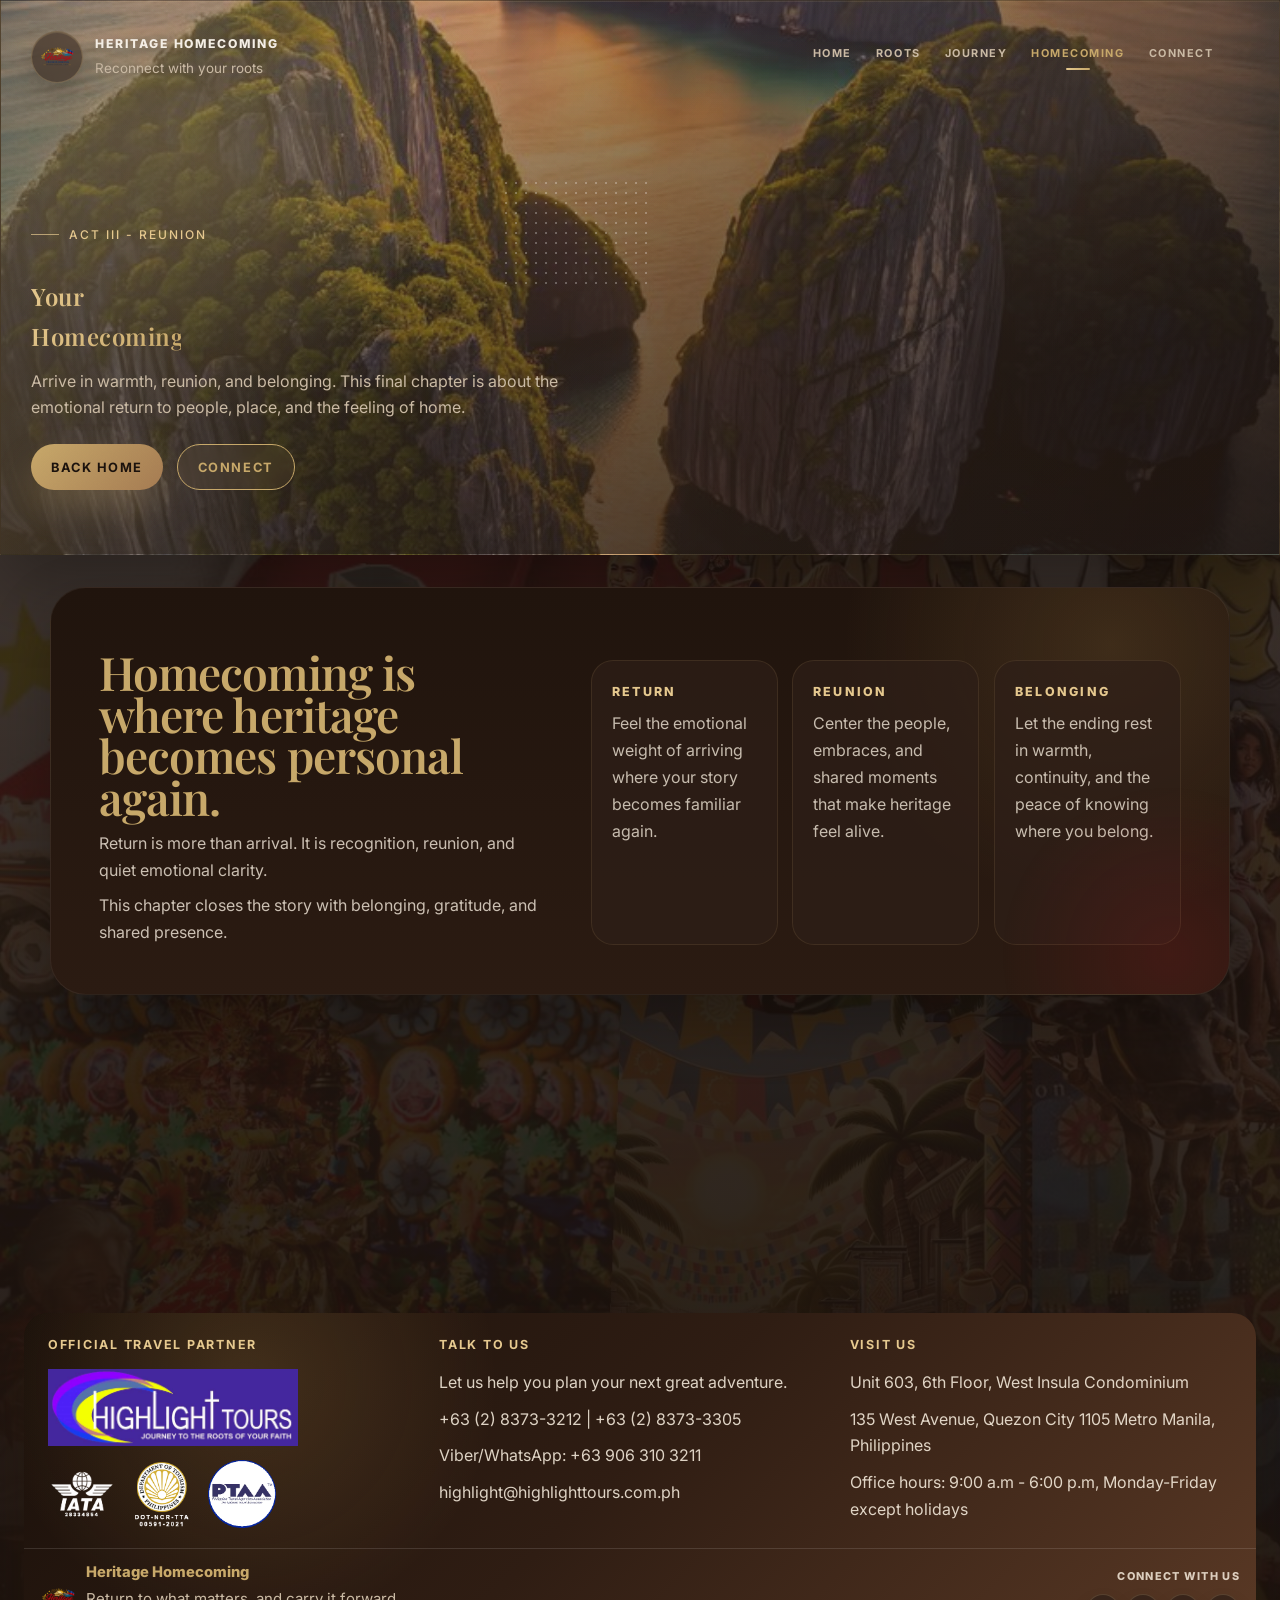
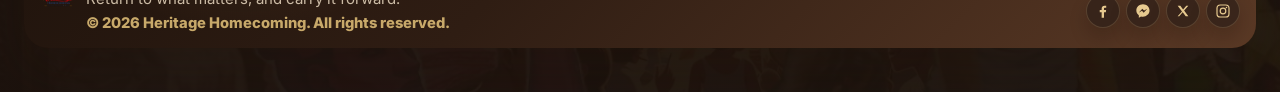
==== homecoming.html @ 8b1e64b1 "Add files via upload" ====
<!DOCTYPE html>
<html lang="en">
<head>
    <meta charset="UTF-8">
    <meta name="viewport" content="width=device-width, initial-scale=1.0">
    <meta name="description" content="Return to homecoming through reunion, belonging, and shared heritage.">
    <meta name="theme-color" content="#20140d">
    <meta property="og:title" content="Your Homecoming | Heritage Homecoming">
    <meta property="og:description" content="Return through reunion, belonging, and shared heritage in the homecoming chapter of Heritage Homecoming.">
    <meta property="og:image" content="./images/preview.jpg">
    <meta property="og:image:alt" content="Heritage Homecoming preview banner">
    <meta property="og:type" content="website">
    <meta property="og:site_name" content="Heritage Homecoming">
    <meta property="og:locale" content="en_PH">
    <meta name="twitter:card" content="summary_large_image">
    <meta name="twitter:title" content="Your Homecoming | Heritage Homecoming">
    <meta name="twitter:description" content="Return through reunion, belonging, and shared heritage in the homecoming chapter of Heritage Homecoming.">
    <meta name="twitter:image" content="./images/preview.jpg">
    <title>Your Homecoming | Heritage Homecoming</title>
    <link rel="icon" type="image/png" href="./images/favicon.png">
    <link rel="preconnect" href="https://fonts.googleapis.com">
    <link rel="preconnect" href="https://fonts.gstatic.com" crossorigin>
    <link href="https://fonts.googleapis.com/css2?family=Inter:wght@300;400;500;600;700&family=Playfair+Display:wght@500;600;700;800&display=swap" rel="stylesheet">
    <link rel="stylesheet" href="style.css">
    <script src="script.js" defer></script>
</head>
<body class="subpage">
    <div class="site-shell">
        <header class="hero" id="top">
            <div class="hero__frame hero__frame--page hero__frame--homecoming-page">
                <nav class="topbar" aria-label="Primary navigation">
                    <a class="brand" href="index.html#top" aria-label="Heritage Homecoming">
                        <span class="brand__mark">
                            <img src="./images/Heritage Logo PNG.png" alt="Heritage Homecoming logo">
                        </span>
                        <span class="brand__wordmark">
                            <span class="brand__name">Heritage Homecoming</span>
                            <span class="brand__tag">Reconnect with your roots</span>
                        </span>
                    </a>

                    <button
                        class="topbar__toggle"
                        type="button"
                        aria-expanded="false"
                        aria-controls="primary-nav"
                        aria-label="Toggle navigation"
                        data-nav-toggle
                    >
                        <span class="topbar__toggle-box" aria-hidden="true">
                            <span class="topbar__toggle-bar"></span>
                            <span class="topbar__toggle-bar"></span>
                            <span class="topbar__toggle-bar"></span>
                        </span>
                        <span class="sr-only">Toggle navigation</span>
                    </button>

                    <div class="topbar__nav">
                        <div class="topbar__links" id="primary-nav" data-nav-panel>
                            <a href="index.html#top">Home</a>
                            <a href="roots.html">Roots</a>
                            <a href="journey.html">Journey</a>
                            <a href="homecoming.html" aria-current="page">Homecoming</a>
                            <a href="#footer">Connect</a>
                        </div>
                    </div>
                </nav>

                <section class="subpage-hero" data-reveal>
                    <p class="eyebrow">Act III - Reunion</p>
                    <h1>Your Homecoming</h1>
                    <p class="subpage-hero__lede">
                        Arrive in warmth, reunion, and belonging.
                        This final chapter is about the emotional return to people, place, and the feeling of home.
                    </p>

                    <div class="hero__actions">
                        <a class="button button--primary" href="index.html#top">Back Home</a>
                        <a class="button button--secondary" href="#footer">Connect</a>
                    </div>
                </section>
            </div>
        </header>

        <main role="main">
            <section class="section section--craft">
                <div class="craft__intro" data-reveal>
                    <h2>Homecoming is where heritage becomes personal again.</h2>
                    <div class="section__beats section__beats--light">
                        <p>Return is more than arrival. It is recognition, reunion, and quiet emotional clarity.</p>
                        <p>This chapter closes the story with belonging, gratitude, and shared presence.</p>
                    </div>
                </div>

                <div class="subpage-grid subpage-grid--wide">
                    <article class="craft-item" data-reveal>
                        <span>Return</span>
                        <p>Feel the emotional weight of arriving where your story becomes familiar again.</p>
                    </article>

                    <article class="craft-item" data-reveal>
                        <span>Reunion</span>
                        <p>Center the people, embraces, and shared moments that make heritage feel alive.</p>
                    </article>

                    <article class="craft-item" data-reveal>
                        <span>Belonging</span>
                        <p>Let the ending rest in warmth, continuity, and the peace of knowing where you belong.</p>
                    </article>
                </div>
            </section>

            <section class="section section--conversion" data-reveal>
                <div class="conversion__copy">
                    <p class="eyebrow">Plan The Homecoming</p>
                    <h2>Return to what matters most.</h2>
                    <p>Contact us to shape a homecoming experience built around reunion, belonging, and the people who make it meaningful.</p>
                </div>

                <div class="conversion__actions">
                    <a class="button button--primary" href="#footer">Contact Us</a>
                    <a class="button button--secondary" href="index.html#top">Back Home</a>
                </div>
            </section>
        </main>

        <footer class="site-footer" id="footer">
            <div class="site-footer__card">
                <div class="site-footer__banner">
                    <div class="site-footer__feature site-footer__feature--logos">
                        <p class="site-footer__feature-title">Official Travel Partner</p>
                        <img
                            class="site-footer__highlight-logo"
                            src="./images/Logo Images/Highlighttours-Logo-WHITE-1024x318-with-BG.jpg"
                            loading="lazy"
                            decoding="async"
                            alt="Highlight Tours logo"
                        >

                        <div class="site-footer__accreditations" aria-label="Affiliations and accreditations">
                            <img
                                class="site-footer__accreditation site-footer__accreditation--aita"
                                src="./images/Logo Images/AITA-logo2025.png"
                                loading="lazy"
                                decoding="async"
                                alt="AITA logo"
                            >
                            <img
                                class="site-footer__accreditation site-footer__accreditation--dot"
                                src="./images/Logo Images/DOT-LOGO-1.png"
                                loading="lazy"
                                decoding="async"
                                alt="Department of Tourism Philippines logo"
                            >
                            <img
                                class="site-footer__accreditation site-footer__accreditation--ptaa"
                                src="./images/Logo Images/PTAA-3X3-1.gif"
                                loading="lazy"
                                decoding="async"
                                alt="PTAA logo"
                            >
                        </div>
                    </div>

                    <div class="site-footer__feature">
                        <p class="site-footer__feature-title">Talk To Us</p>
                        <div class="site-footer__feature-copy">
                            <p>Let us help you plan your next great adventure.</p>
                            <p>+63 (2) 8373-3212 | +63 (2) 8373-3305</p>
                            <p>Viber/WhatsApp: +63 906 310 3211</p>
                            <p>highlight@highlighttours.com.ph</p>
                        </div>
                    </div>

                    <div class="site-footer__feature">
                        <p class="site-footer__feature-title">Visit Us</p>
                        <div class="site-footer__feature-copy">
                            <p>Unit 603, 6th Floor, West Insula Condominium</p>
                            <p>135 West Avenue, Quezon City 1105 Metro Manila, Philippines</p>
                            <p>Office hours: 9:00 a.m - 6:00 p.m, Monday-Friday except holidays</p>
                        </div>
                    </div>

                </div>
                <div class="site-footer__bottom">
                    <div class="site-footer__brand">
                        <img src="./images/Heritage Logo PNG.png" loading="lazy" decoding="async" alt="Heritage Homecoming logo">
                        <div>
                            <p>Heritage Homecoming</p>
                            <span>Return to what matters, and carry it forward.</span>
                            <p class="site-footer__legal">&copy; 2026 Heritage Homecoming. All rights reserved.</p>
                        </div>
                    </div>

                    <div class="site-footer__social-block">
                        <span class="site-footer__label">Connect With Us</span>
                        <div class="site-footer__socials" aria-label="Social media links">
                            <a class="social-link" href="#" aria-label="Facebook">
                                <svg viewBox="0 0 24 24" aria-hidden="true">
                                    <path d="M13.5 22v-8.2h2.77l.41-3.2H13.5V8.56c0-.93.26-1.56 1.59-1.56H16.8V4.14c-.3-.04-1.35-.14-2.56-.14-2.53 0-4.26 1.54-4.26 4.38v2.22H7.12v3.2h2.86V22h3.52Z" fill="currentColor"/>
                                </svg>
                            </a>
                            <a class="social-link" href="#" aria-label="Facebook Messenger">
                                <svg viewBox="0 0 24 24" aria-hidden="true">
                                    <path d="M12 2C6.48 2 2 6.15 2 11.27c0 2.92 1.46 5.52 3.75 7.22V22l3.27-1.81c.87.24 1.8.37 2.78.37 5.52 0 10-4.15 10-9.27S17.52 2 12 2Zm1.03 12.46-2.54-2.71-4.95 2.71 5.45-5.78 2.6 2.71 4.88-2.71-5.44 5.78Z" fill="currentColor"/>
                                </svg>
                            </a>
                            <a class="social-link" href="#" aria-label="X">
                                <svg viewBox="0 0 24 24" aria-hidden="true">
                                    <path d="M4 4h3.94l4.22 5.7L16.93 4H20l-6.32 7.21L20 20h-3.94l-4.5-6.08L6.23 20H4l6.5-7.41L4 4Z" fill="currentColor"/>
                                </svg>
                            </a>
                            <a class="social-link" href="#" aria-label="Instagram">
                                <svg viewBox="0 0 24 24" aria-hidden="true">
                                    <rect x="3" y="3" width="18" height="18" rx="5" ry="5" fill="none" stroke="currentColor" stroke-width="1.8"/>
                                    <circle cx="12" cy="12" r="4.2" fill="none" stroke="currentColor" stroke-width="1.8"/>
                                    <circle cx="17.2" cy="6.8" r="1.2" fill="currentColor"/>
                                </svg>
                            </a>
                        </div>
                    </div>
                </div>
            </div>
        </footer>
    </div>
</body>
</html>
---- style.css ----
:root {
  --color-bg-main: #1b120d;
  --color-bg-soft: #241812;
  --color-surface: #2e1f18;
  --color-primary: #c8a96a;
  --color-accent: #a67c52;
  --color-highlight: #e6c98f;
  --color-text-main: #f5efe6;
  --color-text-muted: #cbbba5;
  --color-text-subtle: #9f8f7d;
  --page-cream: #f6f0e7;
  --page-warm: #eadfce;
  --surface: rgba(255, 250, 244, 0.88);
  --surface-strong: #fffaf4;
  --surface-muted: #f4ecdf;
  --frame: var(--color-bg-main);
  --frame-soft: var(--color-bg-soft);
  --text: var(--color-text-main);
  --text-muted: var(--color-text-muted);
  --text-soft: var(--color-text-muted);
  --gold: var(--color-primary);
  --gold-rich: var(--color-primary);
  --gold-soft: var(--color-highlight);
  --red: #a91c24;
  --navy: var(--color-accent);
  --line: rgba(200, 169, 106, 0.14);
  --line-light: rgba(245, 239, 230, 0.12);
  --shadow-soft: 0 26px 60px rgba(0, 0, 0, 0.28);
  --shadow-strong: 0 50px 120px rgba(0, 0, 0, 0.42);
  --radius-xl: 36px;
  --radius-lg: 28px;
  --radius-md: 22px;
  --radius-sm: 16px;
  --content-width: min(1240px, calc(100% - clamp(20px, 4vw, 48px)));
  --hero-inner-width: min(1240px, calc(100% - clamp(20px, 4vw, 56px)));
  --transition-base: 320ms cubic-bezier(0.22, 1, 0.36, 1);
  --transition-slow: 760ms cubic-bezier(0.22, 1, 0.36, 1);
  --font-body: "Inter", "Segoe UI", sans-serif;
  --font-display: "Playfair Display", Georgia, serif;
}

*,
*::before,
*::after {
  box-sizing: border-box;
}

html {
  scroll-behavior: smooth;
  -webkit-text-size-adjust: 100%;
}

body {
  margin: 0;
  min-height: 100vh;
  overflow-x: hidden;
  background-color: var(--color-bg-main);
  font-family: var(--font-body);
  font-weight: 400;
  font-size: 16px;
  line-height: 1.7;
  color: var(--color-text-main);
  background:
    radial-gradient(circle at top center, rgba(230, 201, 143, 0.08), transparent 26%),
    linear-gradient(180deg, rgba(36, 24, 18, 0.82), rgba(27, 18, 13, 0.96)),
    url("./images/background-page-optimized.jpg") center top / cover fixed no-repeat;
}

h1,
h2,
h3 {
  color: var(--color-primary);
  font-family: var(--font-display);
  font-weight: 600;
  letter-spacing: 0.5px;
  margin-bottom: 12px;
}

h1 {
  background: linear-gradient(120deg, var(--color-highlight), var(--color-primary));
  -webkit-background-clip: text;
  background-clip: text;
  -webkit-text-fill-color: transparent;
  color: transparent;
}

p {
  color: var(--color-text-muted);
  line-height: 1.6;
}

body::before {
  content: "";
  position: fixed;
  inset: 0;
  pointer-events: none;
  background:
    radial-gradient(circle at 15% 20%, rgba(255, 255, 255, 0.18), transparent 22%),
    radial-gradient(circle at 85% 12%, rgba(211, 163, 86, 0.04), transparent 20%),
    repeating-linear-gradient(
      135deg,
      rgba(255, 255, 255, 0.025) 0,
      rgba(255, 255, 255, 0.025) 1px,
      transparent 1px,
      transparent 16px
    );
  opacity: 0.12;
}

body::after {
  content: "";
  position: fixed;
  inset: 0;
  z-index: 2;
  pointer-events: none;
  opacity: 0.03;
  background-image: url("data:image/svg+xml,%3Csvg xmlns='http://www.w3.org/2000/svg' width='180' height='180' viewBox='0 0 180 180'%3E%3Cfilter id='noise'%3E%3CfeTurbulence type='fractalNoise' baseFrequency='0.9' numOctaves='2' stitchTiles='stitch'/%3E%3C/filter%3E%3Crect width='180' height='180' filter='url(%23noise)' opacity='1'/%3E%3C/svg%3E");
  background-size: 180px 180px;
  mix-blend-mode: multiply;
}

img {
  display: block;
  max-width: 100%;
}

a {
  color: var(--color-primary);
  text-decoration: none;
}

button {
  font: inherit;
}

code {
  padding: 0.12rem 0.36rem;
  border-radius: 999px;
  background: rgba(255, 255, 255, 0.08);
  font-family: var(--font-body);
  font-size: 0.92em;
}

a:focus-visible,
button:focus-visible {
  outline: 2px solid var(--gold);
  outline-offset: 3px;
}

.sr-only {
  position: absolute;
  width: 1px;
  height: 1px;
  padding: 0;
  margin: -1px;
  overflow: hidden;
  clip: rect(0, 0, 0, 0);
  white-space: nowrap;
  border: 0;
}

section[id] {
  scroll-margin-top: 24px;
}

.site-shell {
  position: relative;
  z-index: 1;
  padding: 0 0 40px;
}

.section,
.cta,
.site-footer {
  width: var(--content-width);
  margin: 0 auto;
}

.hero {
  width: 100%;
  margin: 0;
}

.hero__frame {
  position: relative;
  overflow: hidden;
  min-height: clamp(520px, 48vw, 640px);
  padding: clamp(18px, 2.5vw, 30px);
  border-radius: 0;
  background:
    linear-gradient(118deg, rgba(27, 18, 13, 0.36) 0%, rgba(36, 24, 18, 0.22) 34%, rgba(27, 18, 13, 0.56) 100%),
    linear-gradient(180deg, rgba(200, 169, 106, 0.14), rgba(27, 18, 13, 0.52)),
    url("./images/banner-heritage-optimized.jpg") center center / cover no-repeat;
  border: 1px solid rgba(200, 169, 106, 0.18);
  box-shadow:
    inset 0 1px 0 rgba(230, 201, 143, 0.12),
    0 28px 70px rgba(0, 0, 0, 0.34);
  isolation: isolate;
}

.hero__frame::before {
  content: "";
  position: absolute;
  inset: 0;
  background:
    linear-gradient(110deg, rgba(230, 201, 143, 0.28) 0%, rgba(230, 201, 143, 0.08) 34%, rgba(46, 31, 24, 0.32) 100%),
    radial-gradient(circle at 16% 28%, rgba(200, 169, 106, 0.24), transparent 22%),
    radial-gradient(circle at 84% 12%, rgba(166, 124, 82, 0.16), transparent 24%),
    linear-gradient(180deg, rgba(27, 18, 13, 0.1), rgba(27, 18, 13, 0.4));
  pointer-events: none;
}

.hero__frame::after {
  content: "";
  position: absolute;
  top: 42%;
  left: 45%;
  width: 150px;
  height: 110px;
  background-image: radial-gradient(circle, rgba(255, 255, 255, 0.8) 0 1.2px, transparent 1.4px);
  background-size: 10px 10px;
  opacity: 0.34;
  transform: translate(-50%, -50%);
  pointer-events: none;
}

.topbar,
.hero__grid {
  position: relative;
  z-index: 1;
  width: 100%;
  margin: 0;
}

.topbar {
  display: grid;
  grid-template-columns: auto 1fr;
  align-items: center;
  gap: clamp(18px, 3vw, 42px);
  margin-bottom: clamp(24px, 4vw, 40px);
  padding: 0;
  border-radius: 0;
  background: none;
  border: 0;
  backdrop-filter: none;
  transition:
    padding var(--transition-base),
    gap var(--transition-base),
    border-radius var(--transition-base),
    background-color var(--transition-base),
    box-shadow var(--transition-base);
}

.brand {
  display: inline-flex;
  align-items: center;
  gap: 12px;
  min-width: 0;
}

.brand__mark {
  display: inline-flex;
  align-items: center;
  justify-content: center;
  width: 52px;
  height: 52px;
  padding: 7px;
  border-radius: 50%;
  background: rgba(46, 31, 24, 0.56);
  border: 1px solid rgba(230, 201, 143, 0.24);
  box-shadow:
    inset 0 1px 0 rgba(230, 201, 143, 0.14),
    0 12px 28px rgba(0, 0, 0, 0.24);
  backdrop-filter: blur(10px);
}

.brand__mark img {
  width: 100%;
  height: 100%;
  object-fit: contain;
}

.brand__wordmark {
  display: grid;
  gap: 2px;
}

.brand__name {
  font-family: var(--font-body);
  font-size: 0.76rem;
  font-weight: 800;
  letter-spacing: 0.16em;
  text-transform: uppercase;
  color: var(--color-text-main);
  text-shadow: 0 2px 10px rgba(8, 31, 48, 0.18);
}

.brand__tag {
  color: var(--color-text-muted);
  font-size: 0.84rem;
}

.topbar__nav {
  display: flex;
  width: 100%;
  justify-content: flex-end;
  justify-self: end;
  padding-right: clamp(18px, 2.8vw, 44px);
}

.topbar__links {
  display: flex;
  flex-wrap: wrap;
  justify-content: flex-end;
  gap: clamp(14px, 2vw, 24px);
}

.topbar__toggle {
  position: relative;
  display: none;
  align-items: center;
  justify-content: center;
  width: 48px;
  height: 48px;
  padding: 0;
  border: 1px solid rgba(230, 201, 143, 0.28);
  border-radius: 50%;
  background: rgba(46, 31, 24, 0.58);
  color: var(--color-primary);
  cursor: pointer;
  transition:
    transform var(--transition-base),
    background-color var(--transition-base),
    border-color var(--transition-base),
    box-shadow var(--transition-base);
}

.topbar__toggle:hover,
.topbar__toggle:focus-visible {
  transform: translateY(-1px);
  background: rgba(200, 169, 106, 0.16);
  border-color: rgba(230, 201, 143, 0.4);
  box-shadow: 0 14px 28px rgba(0, 0, 0, 0.24);
}

.topbar__toggle-box {
  position: relative;
  display: inline-flex;
  width: 18px;
  height: 14px;
}

.topbar__toggle-bar {
  position: absolute;
  left: 0;
  width: 100%;
  height: 2px;
  border-radius: 999px;
  background: currentColor;
  transform-origin: center;
  transition:
    transform var(--transition-base),
    opacity var(--transition-base),
    top var(--transition-base);
}

.topbar__toggle-bar:nth-child(1) {
  top: 0;
}

.topbar__toggle-bar:nth-child(2) {
  top: 6px;
}

.topbar__toggle-bar:nth-child(3) {
  top: 12px;
}

.topbar__links a {
  position: relative;
  padding-bottom: 8px;
  font-family: var(--font-body);
  color: var(--color-text-muted);
  font-size: 0.68rem;
  font-weight: 700;
  letter-spacing: 0.14em;
  text-transform: uppercase;
  transition:
    color var(--transition-base),
    letter-spacing var(--transition-base);
}

.topbar__links a::after {
  content: "";
  position: absolute;
  left: 50%;
  bottom: 0;
  width: 0;
  height: 2px;
  border-radius: 999px;
  background: linear-gradient(90deg, var(--color-highlight) 0%, var(--color-primary) 100%);
  transform: translateX(-50%);
  transition: width var(--transition-base);
}

.topbar__links a[aria-current="page"] {
  color: var(--color-primary);
}

.topbar__links a:hover,
.topbar__links a:focus-visible {
  color: var(--color-primary);
  letter-spacing: 0.16em;
}

.topbar__links a:hover::after,
.topbar__links a:focus-visible::after,
.topbar__links a[aria-current="page"]::after {
  width: 24px;
}

.hero__grid {
  display: grid;
  grid-template-columns: minmax(0, 0.72fr) minmax(0, 1.28fr);
  gap: clamp(24px, 4vw, 54px);
  align-items: end;
  min-height: clamp(380px, 38vw, 500px);
}

.hero__copy {
  position: relative;
  display: grid;
  align-content: end;
  max-width: 30rem;
  align-self: stretch;
  margin-top: 0;
  padding: clamp(56px, 8vw, 110px) 0 18px 2px;
}

.hero__copy::after {
  content: "";
  position: absolute;
  top: 50%;
  right: max(-18px, -2vw);
  width: 118px;
  height: 88px;
  background-image: radial-gradient(circle, rgba(255, 255, 255, 0.7) 0 1.1px, transparent 1.3px);
  background-size: 10px 10px;
  opacity: 0.42;
  transform: translateY(-50%);
  pointer-events: none;
}

.hero__hook {
  margin: 0;
  color: var(--color-highlight);
  font-size: 0.68rem;
  font-weight: 700;
  letter-spacing: 0.16em;
  text-transform: uppercase;
}

.eyebrow {
  display: inline-flex;
  align-items: center;
  gap: 10px;
  color: var(--color-highlight);
  font-size: 0.75rem;
  font-weight: 500;
  letter-spacing: 2px;
  text-transform: uppercase;
}

.eyebrow::before {
  content: "";
  width: 28px;
  height: 1px;
  background: currentColor;
  opacity: 0.7;
}

.hero .eyebrow,
.section--craft .eyebrow {
  color: var(--gold-soft);
}

.hero__copy h1,
.section__heading h2,
.showcase__copy h2,
.craft__intro h2,
.stage__status h2,
.chapter-card h3,
.craft-item h3 {
  font-family: var(--font-display);
}

.hero__copy h1 {
  margin: 12px 0 14px;
  max-width: 6ch;
  color: transparent;
  font-family: var(--font-display);
  font-size: clamp(3.1rem, 6.6vw, 5.7rem);
  line-height: 0.88;
  font-weight: 800;
  letter-spacing: -0.06em;
  text-transform: uppercase;
  text-shadow: none;
}

.hero__lede {
  margin: 0;
  color: var(--color-text-main);
  font-family: var(--font-body);
  font-size: 0.96rem;
  line-height: 1.72;
  max-width: 38ch;
}

.hero__actions {
  display: flex;
  flex-wrap: wrap;
  gap: 14px;
  margin-top: 24px;
}

.hero__actions .button {
  min-height: 46px;
  padding: 0 20px;
  font-size: 0.8rem;
  font-weight: 700;
  letter-spacing: 0.12em;
  text-transform: uppercase;
}

.hero__actions .button--primary {
  color: var(--color-bg-main);
  background: linear-gradient(135deg, var(--color-primary), var(--color-accent));
  box-shadow: 0 18px 36px rgba(200, 169, 106, 0.28);
}

.hero__actions .button--primary:hover,
.hero__actions .button--primary:focus-visible {
  box-shadow:
    0 18px 40px rgba(200, 169, 106, 0.36),
    0 0 0 1px rgba(230, 201, 143, 0.3);
}

.hero__actions .button--secondary {
  color: var(--color-primary);
  background: rgba(200, 169, 106, 0.08);
  border-color: var(--color-primary);
  backdrop-filter: blur(12px);
}

.hero__actions .button--secondary:hover,
.hero__actions .button--secondary:focus-visible {
  background: rgba(200, 169, 106, 0.16);
}

.button {
  position: relative;
  isolation: isolate;
  overflow: hidden;
  display: inline-flex;
  align-items: center;
  justify-content: center;
  min-height: 50px;
  padding: 0 22px;
  border: 1px solid transparent;
  border-radius: 999px;
  font-size: 0.94rem;
  font-weight: 500;
  letter-spacing: 0.04em;
  transition:
    transform var(--transition-base),
    box-shadow var(--transition-base),
    border-color var(--transition-base),
    background-color var(--transition-base),
    color var(--transition-base),
    opacity var(--transition-base);
}

.button::after {
  content: "";
  position: absolute;
  inset: 0;
  border-radius: inherit;
  background: radial-gradient(circle at 50% 40%, rgba(255, 255, 255, 0.24), transparent 68%);
  opacity: 0;
  transition: opacity var(--transition-base);
  pointer-events: none;
}

.button:hover,
.button:focus-visible {
  transform: translateY(-2px) scale(1.01);
}

.button:hover::after,
.button:focus-visible::after {
  opacity: 1;
}

.button--primary {
  color: var(--color-bg-main);
  background: linear-gradient(135deg, var(--color-primary) 0%, var(--color-accent) 100%);
  border: none;
  box-shadow: 0 18px 34px rgba(200, 169, 106, 0.28);
}

.button--primary:hover,
.button--primary:focus-visible {
  box-shadow:
    0 18px 40px rgba(211, 163, 86, 0.35),
    0 0 0 1px rgba(255, 220, 150, 0.4);
}

.button--secondary {
  color: var(--color-primary);
  background: rgba(200, 169, 106, 0.08);
  border-color: var(--color-primary);
}

.button--ghost {
  color: var(--color-highlight);
  background: rgba(230, 201, 143, 0.04);
  border-color: rgba(230, 201, 143, 0.18);
}

.button--secondary:hover,
.button--secondary:focus-visible,
.button--ghost:hover,
.button--ghost:focus-visible {
  background: rgba(200, 169, 106, 0.16);
}

.hero__highlights {
  display: grid;
  gap: 12px;
  margin: 28px 0 0;
  padding: 0;
  list-style: none;
}

.hero__highlights li {
  display: flex;
  align-items: flex-start;
  gap: 12px;
  color: rgba(255, 245, 230, 0.82);
  font-size: 0.99rem;
  line-height: 1.7;
}

.hero__highlights li::before {
  content: "";
  width: 8px;
  height: 8px;
  margin-top: 10px;
  border-radius: 50%;
  background: linear-gradient(135deg, var(--gold) 0%, var(--gold-soft) 100%);
  flex-shrink: 0;
}

.stage {
  --stage-panel-height: clamp(250px, 28vw, 340px);
  --stage-panel-height-active: var(--stage-panel-height);
  position: relative;
  display: grid;
  gap: 18px;
  padding: 0;
  margin-left: 0;
  justify-self: end;
  border-radius: 0;
  background: none;
  transition:
    margin-left var(--transition-base),
    padding var(--transition-base),
    border-radius var(--transition-base),
    box-shadow var(--transition-base);
}

.stage::before {
  content: none;
}

.stage::after {
  content: none;
}

.stage__panels,
.stage__footer {
  position: relative;
  z-index: 1;
}

.stage__panels {
  display: flex;
  align-items: stretch;
  justify-content: flex-end;
  gap: 14px;
  min-height: var(--stage-panel-height);
}

.stage-panel {
  position: relative;
  flex: 0 0 clamp(118px, 14vw, 168px);
  min-height: var(--stage-panel-height);
  overflow: hidden;
  padding: 16px;
  border: 1px solid rgba(230, 201, 143, 0.2);
  border-radius: 26px;
  background: rgba(46, 31, 24, 0.78);
  color: var(--color-text-main);
  text-align: left;
  cursor: pointer;
  isolation: isolate;
  box-shadow: 0 18px 36px rgba(9, 33, 49, 0.2);
  backdrop-filter: blur(10px);
  transition:
    flex 560ms cubic-bezier(0.22, 1, 0.36, 1),
    transform var(--transition-base),
    filter var(--transition-base),
    box-shadow var(--transition-base),
    border-color var(--transition-base);
}

.stage-panel::after {
  content: "";
  position: absolute;
  inset: 0;
  border-radius: inherit;
  border: 1px solid rgba(230, 201, 143, 0.18);
  pointer-events: none;
}

.stage-panel:not(.is-active) {
  filter: saturate(0.96) brightness(0.96);
}

.stage-panel.is-active {
  flex: 0 0 clamp(148px, 18vw, 210px);
  min-height: var(--stage-panel-height-active);
  box-shadow: 0 22px 42px rgba(7, 34, 52, 0.24);
}

.stage-panel:hover,
.stage-panel:focus-visible {
  transform: translateY(-6px);
  box-shadow: 0 26px 48px rgba(7, 34, 52, 0.28);
}

.stage-panel__number {
  position: absolute;
  top: 16px;
  left: 16px;
  z-index: 2;
  width: 38px;
  height: 38px;
  display: inline-flex;
  align-items: center;
  justify-content: center;
  border-radius: 50%;
  background: rgba(27, 18, 13, 0.72);
  border: 1px solid rgba(230, 201, 143, 0.18);
  font-size: 0.84rem;
  font-weight: 800;
  letter-spacing: 0.08em;
  transition:
    transform var(--transition-base),
    background-color var(--transition-base),
    border-color var(--transition-base);
}

.stage-panel__image,
.stage-panel__overlay {
  position: absolute;
  inset: 0;
}

.stage-panel__image {
  background-size: cover;
  background-repeat: no-repeat;
  transform: scale(1);
  transition:
    transform 900ms cubic-bezier(0.22, 1, 0.36, 1),
    filter var(--transition-base);
  will-change: transform;
}

.stage-panel__image--roots {
  background-image: url("./images/Beach Images/Banaue Rice Terreces.jpg");
  background-position: center center;
}

.stage-panel__image--journey {
  background-image: url("./images/Beach Images/Marlboro Country Batanes Lanscapes.jpg");
  background-position: center center;
}

.stage-panel__image--homecoming {
  background-image: url("./images/Beach Images/Palawan Sunset - El Nido Sunset_ Crimson & Gold.jpg");
  background-position: center center;
}

.stage-panel__overlay {
  background:
    linear-gradient(180deg, rgba(230, 201, 143, 0.06), rgba(27, 18, 13, 0.68)),
    linear-gradient(180deg, rgba(166, 124, 82, 0.05), rgba(27, 18, 13, 0.3));
  opacity: 0.88;
  transition:
    opacity var(--transition-base),
    filter var(--transition-base);
}

.stage-panel.is-active .stage-panel__image {
  transform: scale(1.03);
}

.stage-panel:hover .stage-panel__image,
.stage-panel:focus-visible .stage-panel__image {
  transform: scale(1.05);
}

.stage-panel:hover .stage-panel__overlay,
.stage-panel:focus-visible .stage-panel__overlay,
.stage-panel.is-active .stage-panel__overlay {
  opacity: 0.76;
}

.stage-panel__content {
  position: relative;
  z-index: 1;
  display: grid;
  align-content: end;
  gap: 8px;
  height: 100%;
}

.stage-panel__eyebrow {
  color: rgba(255, 241, 222, 0.74);
  font-size: 0.74rem;
  font-weight: 800;
  letter-spacing: 0.2em;
  text-transform: uppercase;
}

.stage-panel__title {
  font-family: var(--font-body);
  max-width: 6ch;
  font-size: clamp(1.35rem, 2.8vw, 2.2rem);
  font-weight: 800;
  line-height: 0.88;
  letter-spacing: -0.04em;
  text-transform: uppercase;
  text-shadow: 0 8px 20px rgba(6, 23, 35, 0.28);
}

.stage-panel__caption {
  display: inline-flex;
  align-self: flex-start;
  padding: 0.36rem 0.72rem;
  border-radius: 999px;
  background: rgba(230, 201, 143, 0.08);
  border: 1px solid rgba(230, 201, 143, 0.16);
  color: var(--color-highlight);
  font-size: 0.66rem;
  font-weight: 700;
  letter-spacing: 0.12em;
  text-transform: uppercase;
  transition:
    transform var(--transition-base),
    background-color var(--transition-base),
    border-color var(--transition-base),
    color var(--transition-base);
}

.stage__footer {
  display: grid;
  grid-template-columns: auto auto auto;
  align-items: center;
  justify-content: space-between;
  gap: 18px;
  padding: 2px 4px 0;
  border-radius: 0;
  background: none;
  border: 0;
  transition:
    gap var(--transition-base),
    padding var(--transition-base),
    border-radius var(--transition-base),
    background-color var(--transition-base),
    transform var(--transition-base);
}

@media (hover: hover) and (pointer: fine) {
  .stage:hover {
    box-shadow: none;
  }

  .stage:hover .stage__footer {
    transform: translateY(-2px);
    background: none;
  }

  .stage__panels:hover .stage-panel {
    flex: 0 0 clamp(112px, 13vw, 152px);
  }

  .stage__panels:hover .stage-panel.is-active:not(:hover) {
    flex: 0 0 clamp(142px, 17vw, 196px);
  }

  .stage__panels:hover .stage-panel:hover {
    flex: 0 0 clamp(156px, 18vw, 220px);
    transform: translateY(-8px);
    filter: saturate(1.04) brightness(1.02);
    box-shadow: 0 28px 56px rgba(7, 34, 52, 0.28);
  }

  .stage__panels:hover .stage-panel:not(:hover) {
    filter: saturate(0.88) brightness(0.92);
  }

  .stage-panel:hover .stage-panel__image,
  .stage-panel:focus-visible .stage-panel__image {
    transform: scale(1.08);
    filter: saturate(1.06);
  }

  .stage-panel:hover .stage-panel__overlay,
  .stage-panel:focus-visible .stage-panel__overlay {
    opacity: 0.76;
  }

  .stage-panel:hover .stage-panel__number,
  .stage-panel:focus-visible .stage-panel__number {
    transform: translateY(-2px) scale(1.04);
    background: rgba(255, 255, 255, 0.14);
    border-color: rgba(255, 255, 255, 0.2);
  }

  .stage-panel:hover .stage-panel__caption,
  .stage-panel:focus-visible .stage-panel__caption {
    transform: translateY(-2px);
    background: rgba(255, 247, 234, 0.2);
    border-color: rgba(255, 255, 255, 0.22);
  }
}

.stage__status p:last-of-type {
  display: none;
}

.stage__status h2 {
  display: none;
}

.stage__status .eyebrow {
  display: none;
}

.stage__status .button {
  min-height: 46px;
  margin-top: 0;
  padding: 0 22px;
  border-radius: 18px;
  background: linear-gradient(135deg, var(--color-primary), var(--color-accent));
  border-color: rgba(230, 201, 143, 0.4);
  color: var(--color-bg-main);
  font-size: 0.78rem;
  font-weight: 700;
  letter-spacing: 0.1em;
  text-transform: uppercase;
  box-shadow: 0 16px 26px rgba(9, 33, 49, 0.14);
}

.stage__controls {
  display: flex;
  align-items: center;
  justify-self: center;
  gap: 14px;
}

.stage__button {
  width: 48px;
  height: 48px;
  border: 1px solid rgba(230, 201, 143, 0.24);
  border-radius: 50%;
  background: rgba(46, 31, 24, 0.72);
  color: var(--color-primary);
  cursor: pointer;
  backdrop-filter: blur(10px);
  box-shadow: 0 14px 24px rgba(8, 34, 52, 0.14);
  transition:
    transform var(--transition-base),
    border-color var(--transition-base),
    background-color var(--transition-base);
}

.stage__button:hover,
.stage__button:focus-visible {
  transform: scale(1.04);
  border-color: rgba(230, 201, 143, 0.38);
  background: rgba(200, 169, 106, 0.16);
}

.stage__meta {
  display: grid;
  justify-items: end;
  align-content: center;
  gap: 8px;
  min-width: 88px;
}

.stage__progress {
  overflow: hidden;
  width: min(72px, 100%);
  height: 2px;
  border-radius: 999px;
  background: rgba(230, 201, 143, 0.22);
}

.stage__progress span {
  display: block;
  width: var(--stage-progress, 33.333%);
  height: 100%;
  border-radius: inherit;
  background: linear-gradient(90deg, var(--color-highlight) 0%, var(--color-primary) 100%);
  transition: width var(--transition-slow);
}

.stage__count {
  display: flex;
  align-items: baseline;
  justify-content: flex-end;
  gap: 2px;
  color: var(--color-primary);
  font-size: clamp(1.85rem, 2.6vw, 2.5rem);
  font-weight: 800;
  letter-spacing: -0.06em;
  text-transform: uppercase;
}

.stage__count span:last-child {
  color: var(--color-text-muted);
  font-size: 0.8rem;
  letter-spacing: 0.12em;
}

.hero__frame--page {
  min-height: auto;
  border-radius: 0;
}

.hero__frame--roots-page {
  background:
    linear-gradient(118deg, rgba(27, 18, 13, 0.28) 0%, rgba(36, 24, 18, 0.18) 34%, rgba(27, 18, 13, 0.56) 100%),
    linear-gradient(180deg, rgba(200, 169, 106, 0.12), rgba(27, 18, 13, 0.48)),
    url("./images/Beach Images/Banaue Rice Terreces.jpg") center center / cover no-repeat;
}

.hero__frame--journey-page {
  background:
    linear-gradient(118deg, rgba(27, 18, 13, 0.28) 0%, rgba(36, 24, 18, 0.18) 34%, rgba(27, 18, 13, 0.56) 100%),
    linear-gradient(180deg, rgba(200, 169, 106, 0.12), rgba(27, 18, 13, 0.48)),
    url("./images/Beach Images/Marlboro Country Batanes Lanscapes.jpg") center center / cover no-repeat;
}

.hero__frame--homecoming-page {
  background:
    linear-gradient(118deg, rgba(27, 18, 13, 0.28) 0%, rgba(36, 24, 18, 0.18) 34%, rgba(27, 18, 13, 0.56) 100%),
    linear-gradient(180deg, rgba(200, 169, 106, 0.12), rgba(27, 18, 13, 0.48)),
    url("./images/Beach Images/Palawan Sunset - El Nido Sunset_ Crimson & Gold.jpg") center center / cover no-repeat;
}

.subpage-hero {
  position: relative;
  z-index: 1;
  max-width: 44rem;
  padding: clamp(52px, 7vw, 96px) 0 clamp(20px, 3vw, 34px);
}

.subpage-hero h1 {
  max-width: 10ch;
}

.subpage-hero__lede {
  max-width: 56ch;
  margin: 12px 0 0;
}

.subpage-grid {
  display: grid;
  grid-template-columns: repeat(3, minmax(0, 1fr));
  gap: 14px;
  margin-top: 24px;
}

.subpage-grid--wide {
  grid-template-columns: repeat(3, minmax(0, 1fr));
  align-self: stretch;
  width: 100%;
}

.section,
.cta {
  box-shadow: var(--shadow-soft);
}

.section {
  margin-top: 32px;
  width: min(1180px, calc(100% - 48px));
  padding: clamp(28px, 4vw, 48px);
  border-radius: var(--radius-xl);
  background: var(--color-bg-main);
  border: 1px solid rgba(230, 201, 143, 0.12);
  transition:
    padding var(--transition-base),
    border-radius var(--transition-base),
    box-shadow var(--transition-base),
    background-color var(--transition-base);
}

.section--conversion {
  display: grid;
  grid-template-columns: minmax(0, 1fr) auto;
  align-items: end;
  gap: 20px 24px;
  background:
    radial-gradient(circle at 85% 18%, rgba(230, 201, 143, 0.14), transparent 24%),
    linear-gradient(135deg, rgba(36, 24, 18, 0.98), rgba(27, 18, 13, 0.98));
}

.conversion__copy {
  max-width: 42rem;
}

.conversion__copy > p:last-child {
  max-width: 56ch;
  margin: 12px 0 0;
  color: rgba(255, 245, 230, 0.82);
}

.conversion__actions {
  display: flex;
  flex-wrap: wrap;
  justify-content: flex-end;
  align-items: center;
  gap: 12px;
}

.conversion__actions .button {
  flex: 0 0 auto;
}

.cta {
  margin-top: 24px;
}

.section__heading {
  max-width: 48rem;
}

.section__heading h2,
.showcase__copy h2,
.craft__intro h2,
.conversion__copy h2,
.cta h2 {
  margin: 16px 0 12px;
  font-size: clamp(1.95rem, 3.6vw, 3.3rem);
  line-height: 0.9;
  letter-spacing: -0.02em;
}

.section__heading p,
.section__beats p,
.showcase__copy > p,
.craft__intro > p,
.craft-item p,
.detail-item p {
  color: var(--text-muted);
  line-height: 1.68;
}

.section__heading p {
  max-width: 60ch;
  margin: 12px 0 0;
}

.section__beats {
  display: grid;
  gap: 8px;
  margin-top: 10px;
  max-width: 34rem;
}

.section__beats p {
  margin: 0;
}

.section__beats--light p {
  color: rgba(255, 245, 230, 0.76);
}

.chapter-grid {
  display: grid;
  grid-template-columns: repeat(3, minmax(0, 1fr));
  gap: 16px;
  margin-top: 24px;
}

.chapter-card {
  position: relative;
  padding: 18px;
  border-radius: var(--radius-lg);
  background: linear-gradient(180deg, rgba(46, 31, 24, 0.96), rgba(36, 24, 18, 0.92));
  border: 1px solid var(--line);
  will-change: transform;
  transition:
    transform 180ms cubic-bezier(0.2, 0.9, 0.2, 1),
    box-shadow 180ms cubic-bezier(0.2, 0.9, 0.2, 1),
    border-color 180ms cubic-bezier(0.2, 0.9, 0.2, 1);
}

.chapter-card:hover,
.chapter-card:focus-within {
  transform: translateY(-13px) scale(1.012);
  box-shadow: 0 38px 64px rgba(36, 22, 10, 0.2);
  border-color: rgba(200, 169, 106, 0.26);
}

.chapter-card__media {
  display: grid;
  grid-template-columns: minmax(0, 1.15fr) minmax(0, 0.85fr);
  grid-template-rows: repeat(3, minmax(0, 1fr));
  gap: 8px;
  padding: 8px;
  height: clamp(220px, 26vw, 272px);
  border-radius: 18px;
  background: linear-gradient(180deg, rgba(36, 24, 18, 0.9), rgba(27, 18, 13, 0.96));
  overflow: hidden;
}

.chapter-card__tile {
  min-height: 0;
  border-radius: 12px;
  background-size: cover;
  background-position: center;
  background-repeat: no-repeat;
  transition:
    transform 720ms cubic-bezier(0.22, 1, 0.36, 1),
    filter var(--transition-base);
}

.chapter-card:hover .chapter-card__tile,
.chapter-card:focus-within .chapter-card__tile {
  transform: scale(1.04);
  filter: saturate(1.04);
}

.chapter-card__media--roots .chapter-card__tile:first-child,
.chapter-card__media--journey .chapter-card__tile:first-child,
.chapter-card__media--homecoming .chapter-card__tile:first-child {
  grid-column: 1;
  grid-row: 1 / span 3;
}

.chapter-card__tile--ben-cab {
  background-image: url("./images/Beach Images/ben_cab_museum.jpg");
}

.chapter-card__tile--burnham {
  background-image: url("./images/Beach Images/burnham_park_baguio_city.jpg");
}

.chapter-card__tile--mines-view {
  background-image: url("./images/Beach Images/mines_view_park_baguio.jpg");
}

.chapter-card__tile--pma {
  background-image: url("./images/Beach Images/pma-baguio.jpg");
}

.chapter-card__tile--fundacion-pacita {
  background-image: url("./images/Beach Images/Fundacion Pacita.jpg");
}

.chapter-card__tile--marlboro-country {
  background-image: url("./images/Beach Images/Marlboro Country Batanes.jpg");
}

.chapter-card__tile--vayang {
  background-image: url("./images/Beach Images/Vayang Rolling Hills Batanes.jpg");
}

.chapter-card__tile--mt-carmel {
  background-image: url("./images/Beach Images/Mt. Carmel Chapel.jpg");
}

.chapter-card__tile--coron {
  background-image: url("./images/Beach Images/Coron's Twin Lagoons - Palawan's Twin Lagoons_ Clear Waters.jpg");
}

.chapter-card__tile--twin-lagoon {
  background-image: url("./images/Beach Images/Twin Lagoon, Philippines 📷_ Stefano Gera.jpg");
}

.chapter-card__tile--mayon {
  background-image: url("./images/Beach Images/Mt. Mayon.jpg");
}

.chapter-card__tile--wright-park {
  background-image: url("./images/Beach Images/wright-park-horses.jpg");
}

.chapter-card__index {
  margin: 14px 0 0;
  color: var(--color-highlight);
  font-size: 0.69rem;
  font-weight: 700;
  letter-spacing: 0.12em;
  text-transform: uppercase;
}

.chapter-card h3 {
  margin: 8px 0 10px;
  font-size: 1.62rem;
  line-height: 0.96;
  letter-spacing: -0.02em;
}

.chapter-card p:last-child {
  margin: 10px 0 0;
  color: var(--text-muted);
  font-size: 0.95rem;
  line-height: 1.58;
}

.section--story {
  background: #20140d;
}

.section--showcase {
  display: grid;
  grid-template-columns: minmax(0, 1.04fr) minmax(0, 0.96fr);
  gap: clamp(20px, 3vw, 28px);
  align-items: start;
  background: #261a13;
}

.showcase__media {
  position: relative;
  overflow: hidden;
  min-height: 100%;
  border-radius: 30px;
  box-shadow: 0 30px 60px rgba(32, 17, 8, 0.18);
  transition:
    border-radius var(--transition-base),
    box-shadow var(--transition-base);
}

.showcase__media::after {
  content: "";
  position: absolute;
  inset: 0;
  background:
    radial-gradient(circle at 82% 16%, rgba(200, 169, 106, 0.22), transparent 24%),
    linear-gradient(180deg, rgba(20, 12, 6, 0.08), rgba(20, 12, 6, 0.26)),
    linear-gradient(90deg, rgba(20, 12, 6, 0.18), rgba(20, 12, 6, 0.02));
}

.showcase__media img {
  width: 100%;
  height: 100%;
  min-height: clamp(320px, 48vw, 560px);
  object-fit: cover;
}

.showcase__copy {
  display: grid;
  gap: 16px;
}

.showcase__homecoming > .cta__emblem {
  grid-column: 2 / 3;
  justify-self: end;
  align-self: end;
  margin-top: 6px;
}

.showcase__homecoming {
  grid-column: 1 / -1;
  margin-top: 2px;
  padding: clamp(24px, 3vw, 30px);
  border-radius: 32px;
  border: 1px solid rgba(255, 255, 255, 0.06);
  box-shadow: 0 28px 56px rgba(28, 15, 8, 0.16);
}

.showcase__homecoming .craft__grid {
  max-width: none;
  justify-self: stretch;
}

.showcase__seal {
  position: relative;
  z-index: 1;
  grid-column: 2 / 3;
  justify-self: end;
  align-self: end;
  width: min(100%, 64px);
  margin-top: 4px;
  display: block;
  filter: drop-shadow(0 14px 24px rgba(0, 0, 0, 0.24));
}

.detail-list {
  display: grid;
  gap: 12px;
}

.detail-item {
  padding: 20px;
  border-radius: 20px;
  background: linear-gradient(180deg, rgba(46, 31, 24, 0.96), rgba(36, 24, 18, 0.92));
  border: 1px solid rgba(200, 169, 106, 0.12);
  will-change: transform;
  transition:
    transform 180ms cubic-bezier(0.2, 0.9, 0.2, 1),
    box-shadow 180ms cubic-bezier(0.2, 0.9, 0.2, 1),
    border-color 180ms cubic-bezier(0.2, 0.9, 0.2, 1);
}

.detail-item:hover,
.detail-item:focus-within {
  transform: translateY(-12px) scale(1.012);
  box-shadow: 0 34px 58px rgba(36, 22, 10, 0.18);
  border-color: rgba(200, 169, 106, 0.28);
}

.detail-item span,
.craft-item span {
  display: block;
  margin-bottom: 8px;
  font-size: 0.78rem;
  font-weight: 800;
  letter-spacing: 0.18em;
  text-transform: uppercase;
}

.detail-item span {
  color: var(--color-highlight);
}

.detail-item p,
.craft-item p {
  max-width: 60ch;
  margin: 0;
}

.section--craft {
  position: relative;
  display: grid;
  grid-template-columns: minmax(0, 0.88fr) minmax(0, 1.12fr);
  gap: 28px;
  align-items: start;
  overflow: hidden;
  background:
    radial-gradient(circle at 90% 14%, rgba(211, 163, 86, 0.16), transparent 24%),
    linear-gradient(180deg, #20140d 0%, #2b1b12 100%);
  border-color: rgba(255, 255, 255, 0.06);
}

.section--craft::after {
  content: "";
  position: absolute;
  right: -120px;
  bottom: -140px;
  width: 360px;
  height: 360px;
  border-radius: 50%;
  background: radial-gradient(circle, rgba(169, 28, 36, 0.18), transparent 66%);
  pointer-events: none;
}

.craft__intro,
.craft__grid {
  position: relative;
  z-index: 1;
}

.craft__intro {
  max-width: 440px;
}

.craft__intro h2 {
  color: var(--color-primary);
}

.craft__intro > p {
  margin: 16px 0 0;
  color: rgba(255, 245, 230, 0.76);
}

.brand-panel {
  width: min(100%, 340px);
  margin-top: 20px;
  padding: 18px 18px 20px;
  border-radius: 24px;
  background: rgba(46, 31, 24, 0.72);
  border: 1px solid rgba(200, 169, 106, 0.12);
  box-shadow: inset 0 1px 0 rgba(255, 255, 255, 0.04);
  will-change: transform;
  transition:
    transform 180ms cubic-bezier(0.2, 0.9, 0.2, 1),
    border-color 180ms cubic-bezier(0.2, 0.9, 0.2, 1),
    box-shadow 180ms cubic-bezier(0.2, 0.9, 0.2, 1);
}

.brand-panel:hover,
.brand-panel:focus-within {
  transform: translateY(-11px) scale(1.012);
  border-color: rgba(200, 169, 106, 0.24);
  box-shadow:
    inset 0 1px 0 rgba(255, 255, 255, 0.04),
    0 34px 58px rgba(0, 0, 0, 0.28);
}

.brand-panel img {
  width: min(100%, 132px);
  margin: 0 0 12px;
  filter: drop-shadow(0 18px 30px rgba(0, 0, 0, 0.26));
}

.brand-panel p {
  margin: 0;
  color: rgba(255, 245, 230, 0.76);
  font-size: 0.94rem;
  line-height: 1.64;
  text-align: left;
}

.showcase__homecoming > .brand-panel {
  grid-column: 2 / 3;
  justify-self: end;
  align-self: end;
  margin-top: 6px;
}

.craft__grid {
  display: grid;
  grid-template-columns: repeat(2, minmax(0, 1fr));
  gap: 14px;
  align-content: start;
  width: 100%;
  max-width: 760px;
  justify-self: end;
}

.craft-item {
  padding: 20px;
  border-radius: 22px;
  background: rgba(46, 31, 24, 0.72);
  border: 1px solid rgba(200, 169, 106, 0.12);
  will-change: transform;
  transition:
    transform 180ms cubic-bezier(0.2, 0.9, 0.2, 1),
    border-color 180ms cubic-bezier(0.2, 0.9, 0.2, 1),
    box-shadow 180ms cubic-bezier(0.2, 0.9, 0.2, 1);
}

.craft-item:hover,
.craft-item:focus-within {
  transform: translateY(-12px) scale(1.012);
  border-color: rgba(200, 169, 106, 0.24);
  box-shadow: 0 36px 62px rgba(0, 0, 0, 0.3);
}

.chapter-card,
.detail-item,
.craft-item,
.brand-panel {
  transform-origin: center bottom;
}

@media (hover: hover) and (pointer: fine) {
  .chapter-card:hover {
    transform: translateY(-15px) scale(1.014);
    box-shadow: 0 42px 70px rgba(36, 22, 10, 0.22);
  }

  .detail-item:hover {
    transform: translateY(-14px) scale(1.014);
    box-shadow: 0 38px 64px rgba(36, 22, 10, 0.2);
  }

  .craft-item:hover {
    transform: translateY(-14px) scale(1.014);
    box-shadow: 0 40px 68px rgba(0, 0, 0, 0.32);
  }

  .brand-panel:hover {
    transform: translateY(-14px) scale(1.014);
    box-shadow:
      inset 0 1px 0 rgba(255, 255, 255, 0.04),
      0 38px 66px rgba(0, 0, 0, 0.3);
  }
}

.craft-item span {
  color: var(--color-highlight);
}

.craft-item h3 {
  margin: 0 0 12px;
  color: var(--color-primary);
  font-size: 1.62rem;
  line-height: 0.96;
  letter-spacing: -0.015em;
}

.craft-item p {
  color: rgba(255, 245, 230, 0.74);
  line-height: 1.68;
}

.cta__emblem {
  position: relative;
  z-index: 1;
  width: min(112px, 16vw);
  height: auto;
  margin: 0 4px 2px 0;
  filter: drop-shadow(0 18px 28px rgba(0, 0, 0, 0.24));
  pointer-events: none;
}

.site-footer {
  margin-top: 24px;
  padding: 0 0 4px;
}

.site-footer__card {
  overflow: hidden;
  border-radius: 24px;
  background:
    radial-gradient(circle at 18% 20%, rgba(211, 163, 86, 0.18), transparent 24%),
    linear-gradient(135deg, #1a100a 0%, #2f1d13 48%, #5a3925 100%);
  box-shadow: 0 22px 48px rgba(36, 22, 10, 0.24);
  transition:
    border-radius var(--transition-base),
    box-shadow var(--transition-base);
  color: #fff6ea;
}

.gold-accent {
  color: var(--color-highlight);
  text-shadow: 0 0 20px rgba(230, 201, 143, 0.2);
}

.site-footer__banner {
  display: grid;
  grid-template-columns: minmax(220px, 0.95fr) minmax(0, 1fr) minmax(0, 1fr);
  gap: 28px;
  padding: 22px 24px 20px;
  background: none;
}

.site-footer__feature {
  display: grid;
  align-content: start;
  gap: 14px;
}

.site-footer__feature--logos {
  justify-items: start;
}

.site-footer__highlight-logo {
  width: min(100%, 250px);
  height: auto;
  display: block;
  object-fit: contain;
  background: none;
  box-shadow: none;
}

.site-footer__feature-title {
  margin: 0;
  color: var(--color-highlight);
  font-size: 0.78rem;
  font-weight: 700;
  letter-spacing: 0.14em;
  text-transform: uppercase;
}

.site-footer__feature-copy {
  display: grid;
  gap: 10px;
}

.site-footer__feature-copy p {
  margin: 0;
  color: rgba(255, 245, 230, 0.84);
  line-height: 1.68;
}

.site-footer__accreditations {
  display: flex;
  flex-wrap: wrap;
  align-items: center;
  gap: 12px;
}

.site-footer__accreditations img {
  width: 68px;
  height: 68px;
  object-fit: contain;
  background: none;
  padding: 0;
  border: 0;
  box-shadow: none;
}

.site-footer__accreditation--aita {
  width: min(100%, 184px);
  height: auto;
}

.site-footer__accreditations img:nth-child(2) {
  padding: 0;
}

.site-footer__accreditations img:nth-child(3) {
  background: transparent;
}

.site-footer__bottom {
  display: grid;
  grid-template-columns: minmax(0, 1fr) auto;
  align-items: center;
  gap: 12px;
  padding: 12px 16px 14px;
  border-top: 1px solid rgba(255, 255, 255, 0.12);
  transition:
    grid-template-columns var(--transition-base),
    gap var(--transition-base),
    padding var(--transition-base);
}

.site-footer__brand {
  display: flex;
  align-items: center;
  gap: 10px;
}

.site-footer__brand img {
  width: 36px;
  height: 36px;
  object-fit: contain;
}

.site-footer__brand p {
  margin: 0;
}

.site-footer__brand p {
  color: var(--color-primary);
  font-size: 0.92rem;
  font-weight: 800;
}

.site-footer__brand span {
  color: var(--color-text-muted);
  font-size: 0.94rem;
  line-height: 1.64;
}

.site-footer__legal {
  display: block;
  margin-top: 4px;
  color: var(--color-text-subtle);
  font-size: 0.78rem;
  line-height: 1.5;
}

@keyframes pulseGlow {
  0%,
  100% {
    box-shadow: var(--shadow-soft), 0 0 0 rgba(211, 163, 86, 0);
  }
  50% {
    box-shadow: var(--shadow-soft), 0 0 40px rgba(211, 163, 86, 0.2);
  }
}

.site-footer__social-block {
  display: grid;
  justify-items: end;
  gap: 8px;
  justify-self: end;
}

.site-footer__label {
  color: rgba(255, 245, 230, 0.8);
  font-size: 0.68rem;
  font-weight: 800;
  letter-spacing: 0.12em;
  text-transform: uppercase;
}

.site-footer__socials {
  display: flex;
  align-items: center;
  gap: 6px;
  justify-content: flex-end;
}

.social-link {
  display: inline-flex;
  align-items: center;
  justify-content: center;
  width: 34px;
  height: 34px;
  border-radius: 50%;
  color: var(--color-highlight);
  background: rgba(46, 31, 24, 0.72);
  border: 1px solid rgba(230, 201, 143, 0.18);
  box-shadow: 0 10px 18px rgba(23, 10, 2, 0.2);
  transition:
    transform var(--transition-base),
    color var(--transition-base),
    background-color var(--transition-base),
    border-color var(--transition-base),
    box-shadow var(--transition-base);
}

.social-link:hover,
.social-link:focus-visible {
  transform: translateY(-2px);
  color: var(--color-bg-main);
  background: linear-gradient(135deg, var(--color-highlight) 0%, var(--color-primary) 100%);
  border-color: rgba(230, 201, 143, 0.6);
  box-shadow: 0 18px 30px rgba(36, 22, 10, 0.24);
}

.social-link svg {
  width: 16px;
  height: 16px;
}

.js-enabled.reveal-ready [data-reveal] {
  opacity: 0;
  transform: translateY(26px);
  transition:    opacity 700ms cubic-bezier(0.22, 1, 0.36, 1),    transform 700ms cubic-bezier(0.22, 1, 0.36, 1);
  transition-delay: var(--reveal-delay, 0ms);
  -webkit-transition:    opacity 700ms cubic-bezier(0.22, 1, 0.36, 1),    transform 700ms cubic-bezier(0.22, 1, 0.36, 1);
  -moz-transition:    opacity 700ms cubic-bezier(0.22, 1, 0.36, 1),    transform 700ms cubic-bezier(0.22, 1, 0.36, 1);
  -ms-transition:    opacity 700ms cubic-bezier(0.22, 1, 0.36, 1),    transform 700ms cubic-bezier(0.22, 1, 0.36, 1);
  -o-transition:    opacity 700ms cubic-bezier(0.22, 1, 0.36, 1),    transform 700ms cubic-bezier(0.22, 1, 0.36, 1);
}

.js-enabled.reveal-ready [data-reveal].is-visible {
  opacity: 1;
  transform: translateY(0);
}

.js-enabled.reveal-ready [data-reveal].reveal--instant {
  opacity: 1;
  transform: none;
  transition: none;
}

@media (max-width: 1120px) {
  .hero__grid,
  .section--showcase,
  .section--craft {
    grid-template-columns: 1fr;
  }

  .stage {
    --stage-panel-height: 280px;
    justify-self: stretch;
    margin-left: 0;
  }

  .chapter-grid {
    grid-template-columns: repeat(2, minmax(0, 1fr));
  }

  .showcase__homecoming > .brand-panel {
    grid-column: 1;
    justify-self: stretch;
    align-self: start;
    margin-top: 0;
  }

  .showcase__homecoming > .cta__emblem {
    grid-column: 1;
    width: 92px;
    justify-self: end;
    align-self: end;
    margin: 12px 0 0;
  }

  .hero__copy {
    max-width: none;
    margin-top: 0;
    padding: 20px 0 0;
  }

  .hero__copy::after {
    top: 14px;
    right: 0;
    transform: none;
  }

  .stage__footer {
    grid-template-columns: minmax(0, 1fr) auto auto;
    padding: 14px 16px;
    border-radius: 22px;
    background: rgba(46, 31, 24, 0.68);
    border: 1px solid rgba(230, 201, 143, 0.14);
  }

  .stage__status .eyebrow {
    display: inline-flex;
  }

  .stage__status h2 {
    display: block;
    margin: 8px 0 0;
    color: var(--color-primary);
    font-size: clamp(1.5rem, 3.2vw, 2rem);
    line-height: 0.94;
  }

  .stage__status p:last-of-type {
    display: block;
    margin: 10px 0 0;
    color: rgba(255, 245, 230, 0.8);
    font-size: 0.94rem;
    line-height: 1.56;
    max-width: 38ch;
  }

  .stage__status .button {
    margin-top: 14px;
  }

  .stage__controls {
    justify-content: flex-start;
  }

  .cta h2,
  .conversion__copy h2 {
    max-width: 14ch;
  }

  .subpage-grid,
  .subpage-grid--wide {
    grid-template-columns: repeat(2, minmax(0, 1fr));
  }

  .showcase__copy {
    gap: 20px;
  }

  .showcase__seal {
    grid-column: 1 / -1;
    justify-self: end;
    margin-top: 6px;
  }
}

@media (max-width: 900px) {
  .craft__grid {
    grid-template-columns: repeat(2, minmax(0, 1fr));
  }

  .section {
    width: min(1180px, calc(100% - 32px));
    padding: 28px;
  }

  body {
    background-attachment: scroll, scroll, scroll;
  }

  .showcase__media img {
    min-height: 420px;
  }

  .site-footer__banner {
    grid-template-columns: 1fr;
    gap: 22px;
  }
}

@media (min-width: 1024px) and (max-height: 860px) {
  .hero__frame {
    min-height: min(620px, calc(100vh - 8px));
  }

  .hero__grid {
    min-height: min(470px, calc(100vh - 190px));
  }

  .hero__copy {
    padding-top: clamp(42px, 6vh, 82px);
  }
}

@media (max-width: 720px) {
  .section,
  .cta {
    padding: 24px 20px;
  }

  .hero__frame {
    padding: 18px 18px 20px;
    border-radius: 0;
  }

  .section,
  .cta {
    border-radius: 28px;
  }

  .topbar {
    display: grid;
    grid-template-columns: minmax(0, 1fr) auto;
    align-items: center;
    gap: 16px;
  }

  .topbar,
  .hero__grid {
    width: 100%;
  }

  .js-enabled .topbar__toggle {
    display: inline-flex;
  }

  .brand {
    min-width: 0;
  }

  .brand__mark {
    width: 56px;
    height: 56px;
  }

  .brand__name {
    font-size: 0.74rem;
    letter-spacing: 0.18em;
  }

  .brand__tag {
    font-size: 0.9rem;
  }

  .topbar__nav {
    grid-column: 1 / -1;
    width: 100%;
    justify-self: stretch;
    padding-right: 0;
  }

  .topbar__links {
    width: 100%;
    justify-content: flex-start;
  }

  .js-enabled .topbar__links {
    display: grid;
    gap: 0;
    max-height: 0;
    overflow: hidden;
    opacity: 0;
    padding-inline: 14px;
    padding-top: 0;
    pointer-events: none;
    transform: translateY(-8px);
    border-radius: 18px;
    border: 1px solid rgba(230, 201, 143, 0.16);
    background: rgba(46, 31, 24, 0.92);
    backdrop-filter: blur(12px);
    transition:
      max-height var(--transition-base),
      opacity var(--transition-base),
      transform var(--transition-base),
      padding-top var(--transition-base);
  }

  .js-enabled .topbar.is-nav-open .topbar__links {
    max-height: 320px;
    opacity: 1;
    padding-top: 8px;
    pointer-events: auto;
    transform: translateY(0);
  }

  .js-enabled .topbar.is-nav-open .topbar__toggle-bar:nth-child(1) {
    top: 6px;
    transform: rotate(45deg);
  }

  .js-enabled .topbar.is-nav-open .topbar__toggle-bar:nth-child(2) {
    opacity: 0;
  }

  .js-enabled .topbar.is-nav-open .topbar__toggle-bar:nth-child(3) {
    top: 6px;
    transform: rotate(-45deg);
  }

  .topbar__links a {
    width: 100%;
    padding: 10px 0;
    font-size: 0.71rem;
  }

  .js-enabled .topbar__links a {
    border-top: 1px solid rgba(230, 201, 143, 0.12);
  }

  .js-enabled .topbar__links a::after {
    left: 0;
    transform: none;
  }

  .hero__copy h1 {
    font-size: clamp(2.7rem, 11vw, 4.05rem);
  }

  .hero__lede {
    font-size: 1rem;
    line-height: 1.8;
  }

  .hero__copy::after {
    display: none;
  }

  .hero__actions {
    width: 100%;
  }

  .button {
    flex: 1 1 180px;
  }

  .section--conversion {
    grid-template-columns: 1fr;
    align-items: start;
  }

  .conversion__actions {
    justify-content: flex-start;
  }

  .stage {
    --stage-panel-height: 164px;
    --stage-panel-height-active: 340px;
  }

  .stage__panels {
    display: flex;
    flex-wrap: nowrap;
    overflow-x: auto;
    min-height: var(--stage-panel-height);
    gap: 10px;
    padding-bottom: 4px;
    scroll-snap-type: x proximity;
    scrollbar-width: none;
  }

  .stage__panels::-webkit-scrollbar {
    display: none;
  }

  .stage-panel,
  .stage-panel.is-active {
    flex: 0 0 180px;
    transform: none;
    box-shadow: 0 18px 32px rgba(7, 34, 52, 0.18);
    scroll-snap-align: start;
  }

  .stage-panel.is-active {
    flex-basis: 220px;
  }

  .stage-panel__title {
    font-size: clamp(1.9rem, 7.2vw, 2.9rem);
  }

  .stage__footer {
    grid-template-columns: minmax(0, 1fr) auto;
    align-items: start;
    padding: 10px 12px;
    gap: 10px;
  }

  .stage__status .eyebrow {
    display: inline-flex;
  }

  .stage__status h2 {
    display: block;
    margin: 6px 0 0;
    font-size: clamp(1.15rem, 5vw, 1.45rem);
  }

  .stage__status p:last-of-type {
    display: block;
    margin: 6px 0 0;
    font-size: 0.82rem;
    line-height: 1.42;
    max-width: 26ch;
  }

  .stage__status .button {
    min-height: 36px;
    margin-top: 10px;
    padding: 0 14px;
    font-size: 0.68rem;
  }

  .stage__meta {
    grid-column: 1 / -1;
    min-width: 0;
    grid-template-columns: minmax(0, 1fr) auto;
    align-items: center;
    justify-items: stretch;
  }

  .stage__controls {
    gap: 8px;
    justify-self: end;
  }

  .stage__button {
    width: 38px;
    height: 38px;
  }

  .stage__count {
    font-size: 1.24rem;
    letter-spacing: -0.03em;
  }

  .stage__count span:last-child {
    font-size: 0.72rem;
  }

  .showcase__media img {
    min-height: 320px;
  }

  .chapter-grid {
    gap: 12px;
    margin-top: 18px;
  }

  .chapter-card {
    padding: 16px;
  }

  .chapter-card__media {
    gap: 6px;
    padding: 6px;
    height: clamp(176px, 42vw, 214px);
    border-radius: 16px;
  }

  .chapter-card h3 {
    margin: 8px 0 8px;
    font-size: clamp(1.34rem, 5vw, 1.54rem);
  }

  .chapter-card p:last-child {
    font-size: 0.9rem;
    line-height: 1.52;
  }

  .site-footer {
    padding-bottom: 0;
  }

  .site-footer__bottom {
    grid-template-columns: 1fr;
    justify-items: stretch;
    padding: 16px;
  }

  .site-footer__social-block {
    justify-items: end;
    justify-self: end;
  }

  .site-footer__banner {
    padding: 20px;
  }
}

@media (max-width: 560px) {
  .section,
  .cta,
  .site-footer {
    width: min(1240px, calc(100% - 20px));
  }

  .topbar {
    padding: 0;
    border-radius: 0;
  }

  .brand {
    width: auto;
    gap: 10px;
  }

  .brand__mark {
    width: 52px;
    height: 52px;
  }

  .brand__name {
    font-size: 0.7rem;
    letter-spacing: 0.14em;
  }

  .brand__tag {
    font-size: 0.86rem;
  }

  .topbar__links a {
    font-size: 0.68rem;
    letter-spacing: 0.08em;
  }

  .hero__hook {
    font-size: 0.74rem;
    letter-spacing: 0.14em;
  }

  .hero__copy h1 {
    font-size: clamp(2.22rem, 12.8vw, 3.45rem);
  }

  .subpage-grid,
  .subpage-grid--wide {
    grid-template-columns: 1fr;
  }

  .hero__actions {
    flex-direction: column;
    align-items: stretch;
  }

  .hero__actions > .button {
    width: 100%;
    flex-basis: auto;
  }

  .conversion__actions {
    flex-direction: column;
    align-items: stretch;
  }

  .conversion__actions .button {
    width: 100%;
  }

  .chapter-grid,
  .craft__grid {
    grid-template-columns: 1fr;
  }

  .chapter-grid {
    display: grid;
    grid-template-columns: repeat(3, minmax(0, 1fr));
    gap: 8px;
    margin-top: 14px;
    overflow: visible;
    padding-bottom: 0;
    scroll-snap-type: none;
  }

  .chapter-card {
    min-width: 0;
    padding: 10px;
    border-radius: 18px;
  }

  .chapter-card__media {
    gap: 4px;
    padding: 4px;
    height: clamp(84px, 27vw, 112px);
    border-radius: 10px;
  }

  .chapter-card__tile {
    border-radius: 7px;
  }

  .chapter-card__index {
    margin-top: 8px;
    font-size: 0.52rem;
    letter-spacing: 0.08em;
  }

  .chapter-card h3 {
    margin: 6px 0 0;
    font-size: clamp(0.82rem, 2.8vw, 0.98rem);
    line-height: 1.08;
  }

  .chapter-card p:last-child {
    display: none;
  }

  .js-enabled.reveal-ready .chapter-grid [data-reveal] {
    opacity: 1;
    transform: none;
    transition: none;
  }

  .stage {
    --stage-panel-height: 146px;
    --stage-panel-height-active: 210px;
    padding: 0;
    border-radius: 0;
  }

  .stage__panels {
    gap: 8px;
  }

  .stage-panel,
  .stage-panel.is-active {
    flex-basis: 148px;
  }

  .stage-panel.is-active {
    flex-basis: 182px;
  }

  .stage-panel__number {
    top: 12px;
    left: 12px;
    width: 34px;
    height: 34px;
  }

  .stage__status h2 {
    font-size: clamp(1rem, 5vw, 1.2rem);
  }

  .stage__status p:last-of-type {
    display: none;
  }

  .stage__button {
    width: 34px;
    height: 34px;
  }

  .stage__footer {
    padding: 8px 10px;
    gap: 8px;
  }

  .stage__status .button {
    min-height: 32px;
    padding: 0 12px;
    font-size: 0.62rem;
  }

  .stage__count {
    font-size: 1rem;
  }

  .stage__count span:last-child {
    font-size: 0.66rem;
  }

  .showcase__media {
    border-radius: 24px;
  }

  .showcase__media img {
    min-height: 280px;
  }

  .social-link {
    width: 32px;
    height: 32px;
  }
}

@media (max-width: 420px) {
  .hero__frame {
    padding: 14px;
    border-radius: 0;
  }

  .section,
  .cta {
    padding: 22px 16px;
    border-radius: 24px;
  }

  .hero__copy h1 {
    font-size: clamp(1.95rem, 13.8vw, 2.95rem);
  }

  .chapter-grid {
    display: flex;
    align-items: stretch;
    justify-content: flex-start;
    gap: 6px;
    margin-top: 12px;
    overflow: visible;
    padding-bottom: 0;
  }

  .chapter-card,
  .chapter-card:hover,
  .chapter-card:focus-within {
    flex: 0 0 10px;
    min-width: 0;
    max-width: 10px;
    padding: 6px;
    border-radius: 24px;
    transform: none;
    box-shadow: none;
    cursor: pointer;
    overflow: hidden;
    transition:
      flex-basis 220ms cubic-bezier(0.22, 1, 0.36, 1),
      max-width 220ms cubic-bezier(0.22, 1, 0.36, 1),
      padding 220ms cubic-bezier(0.22, 1, 0.36, 1),
      border-radius 220ms cubic-bezier(0.22, 1, 0.36, 1),
      box-shadow 220ms cubic-bezier(0.22, 1, 0.36, 1),
      border-color 220ms cubic-bezier(0.22, 1, 0.36, 1);
  }

  .chapter-card__media {
    gap: 2px;
    padding: 2px;
    height: 132px;
    border-radius: 18px;
    transition:
      height 220ms cubic-bezier(0.22, 1, 0.36, 1),
      border-radius 220ms cubic-bezier(0.22, 1, 0.36, 1);
  }

  .chapter-card__tile {
    border-radius: 5px;
  }

  .chapter-card__index {
    margin-top: 5px;
    font-size: 0.42rem;
    letter-spacing: 0.04em;
    opacity: 0;
    transform: translateY(6px);
    transition:
      opacity 180ms ease,
      transform 180ms ease;
  }

  .chapter-card h3 {
    margin: 4px 0 0;
    font-size: 0.62rem;
    line-height: 1.06;
    opacity: 0;
    transform: translateY(6px);
    transition:
      opacity 180ms ease,
      transform 180ms ease;
  }

  .chapter-card p:last-child {
    display: none;
  }

  .chapter-card.is-expanded,
  .chapter-card:active,
  .chapter-card:focus-visible {
    flex: 1 1 auto;
    max-width: none;
    padding: 10px;
    border-radius: 18px;
    transform: none;
    z-index: 1;
    box-shadow: 0 12px 22px rgba(0, 0, 0, 0.2);
    border-color: rgba(200, 169, 106, 0.22);
  }

  .chapter-card.is-expanded .chapter-card__media,
  .chapter-card:active .chapter-card__media,
  .chapter-card:focus-visible .chapter-card__media {
    height: 132px;
    border-radius: 18px;
  }

  .chapter-card.is-expanded .chapter-card__index,
  .chapter-card:active .chapter-card__index,
  .chapter-card:focus-visible .chapter-card__index {
    font-size: 0.48rem;
    opacity: 1;
    transform: translateY(0);
  }

  .chapter-card.is-expanded h3,
  .chapter-card:active h3,
  .chapter-card:focus-visible h3 {
    font-size: 0.72rem;
    opacity: 1;
    transform: translateY(0);
  }

  .chapter-card.is-expanded p:last-child,
  .chapter-card:active p:last-child,
  .chapter-card:focus-visible p:last-child {
    display: block;
    margin-top: 6px;
    font-size: 0.74rem;
    line-height: 1.34;
  }

  .js-enabled.reveal-ready .chapter-grid [data-reveal],
  .js-enabled.reveal-ready .chapter-grid [data-reveal].is-visible {
    opacity: 1;
    transform: none;
    transition: none;
  }

  .hero__lede,
  .section__beats p,
  .detail-item p,
  .craft-item p {
    font-size: 0.95rem;
  }

  .stage {
    --stage-panel-height-active: 264px;
  }

  .stage-panel__title {
    font-size: clamp(1.55rem, 9vw, 2.2rem);
  }

  .stage-panel__caption,
  .detail-item span,
  .site-footer__label {
    letter-spacing: 0.06em;
  }

  .site-footer__bottom {
    padding: 14px 12px 16px;
  }

  .site-footer__banner {
    padding: 16px 14px 14px;
    gap: 18px;
  }

  .site-footer__highlight-logo {
    width: min(100%, 220px);
  }

  .site-footer__accreditations img {
    width: 60px;
    height: 60px;
  }

  .site-footer__accreditation--aita {
    width: min(100%, 150px);
    height: auto;
  }
}

@media (max-width: 375px) and (max-height: 667px) {
  .site-shell {
    padding-bottom: 24px;
  }

  .section,
  .cta,
  .site-footer {
    width: min(1240px, calc(100% - 16px));
  }

  .hero__frame {
    min-height: 468px;
    padding: 12px 12px 14px;
  }

  .hero__grid {
    gap: 14px;
    min-height: 324px;
  }

  .topbar {
    gap: 12px;
    margin-bottom: 16px;
  }

  .brand {
    gap: 8px;
  }

  .brand__mark {
    width: 48px;
    height: 48px;
  }

  .brand__name {
    font-size: 0.66rem;
    letter-spacing: 0.14em;
  }

  .brand__tag {
    font-size: 0.78rem;
  }

  .topbar__toggle {
    width: 42px;
    height: 42px;
  }

  .js-enabled .topbar__links {
    padding-inline: 12px;
  }

  .topbar__links a {
    padding: 8px 0;
    font-size: 0.66rem;
  }

  .hero__copy {
    padding-top: 8px;
    padding-bottom: 6px;
  }

  .hero__copy h1 {
    font-size: clamp(1.82rem, 10.5vw, 2.45rem);
    line-height: 0.94;
  }

  .chapter-grid {
    gap: 4px;
  }

  .chapter-card,
  .chapter-card:hover,
  .chapter-card:focus-within {
    flex: 0 0 10px;
    max-width: 10px;
    padding: 4px;
    border-radius: 18px;
  }

  .chapter-card__media {
    gap: 2px;
    padding: 2px;
    height: 118px;
    border-radius: 14px;
  }

  .chapter-card.is-expanded,
  .chapter-card:active,
  .chapter-card:focus-visible {
    flex: 1 1 auto;
    max-width: none;
    padding: 8px;
    border-radius: 16px;
  }

  .chapter-card.is-expanded .chapter-card__media,
  .chapter-card:active .chapter-card__media,
  .chapter-card:focus-visible .chapter-card__media {
    height: 124px;
    border-radius: 16px;
  }

  .chapter-card.is-expanded p:last-child,
  .chapter-card:active p:last-child,
  .chapter-card:focus-visible p:last-child {
    display: block;
    margin-top: 5px;
    font-size: 0.68rem;
    line-height: 1.3;
  }

  .subpage-hero {
    padding: 28px 0 10px;
  }

  .subpage-hero h1 {
    font-size: clamp(1.96rem, 10.8vw, 2.54rem);
    line-height: 0.94;
  }

  .hero__lede,
  .subpage-hero__lede,
  .section__beats p,
  .detail-item p,
  .craft-item p {
    font-size: 0.9rem;
    line-height: 1.52;
  }

  .hero__actions {
    gap: 8px;
  }

  .button {
    min-height: 40px;
    padding: 0 14px;
    font-size: 0.66rem;
  }

  .stage {
    --stage-panel-height: 138px;
    --stage-panel-height-active: 224px;
    gap: 10px;
  }

  .stage-panel,
  .stage-panel.is-active {
    flex-basis: 132px;
    padding: 10px;
  }

  .stage-panel.is-active {
    flex-basis: 166px;
  }

  .stage-panel__title {
    font-size: clamp(1.28rem, 7vw, 1.78rem);
  }

  .stage__footer {
    padding: 8px 9px;
    gap: 8px;
  }

  .stage__status h2 {
    font-size: 0.96rem;
  }

  .stage__status p:last-of-type {
    font-size: 0.72rem;
    line-height: 1.38;
  }

  .stage__status .button {
    min-height: 30px;
    margin-top: 8px;
    padding: 0 10px;
    font-size: 0.58rem;
  }

  .stage__button {
    width: 32px;
    height: 32px;
  }

  .section,
  .cta {
    margin-top: 22px;
    padding: 18px 12px;
    border-radius: 20px;
  }

  .section__heading h2,
  .showcase__copy h2,
  .craft__intro h2,
  .conversion__copy h2,
  .cta h2 {
    margin: 12px 0 10px;
    font-size: clamp(1.48rem, 8.3vw, 2.06rem);
  }

  .detail-item,
  .craft-item {
    padding: 14px;
    border-radius: 18px;
  }

  .showcase__media img {
    min-height: 248px;
  }

  .cta__emblem {
    width: 64px;
  }

  .site-footer__banner {
    padding: 14px 12px 12px;
    gap: 14px;
  }

  .site-footer__feature-title {
    font-size: 0.68rem;
    letter-spacing: 0.1em;
  }

  .site-footer__feature-copy p {
    font-size: 0.84rem;
    line-height: 1.5;
  }

  .site-footer__highlight-logo {
    width: min(100%, 180px);
  }

  .site-footer__accreditations img {
    width: 52px;
    height: 52px;
  }

  .site-footer__accreditation--aita {
    width: min(100%, 120px);
  }

  .site-footer__bottom {
    padding: 10px 10px 12px;
    gap: 10px;
  }

  .site-footer__brand img {
    width: 32px;
    height: 32px;
  }

  .site-footer__brand p {
    font-size: 0.82rem;
  }

  .site-footer__brand span {
    font-size: 0.82rem;
    line-height: 1.5;
  }

  .social-link {
    width: 30px;
    height: 30px;
  }
}

@media (prefers-reduced-motion: reduce) {
  html {
    scroll-behavior: auto;
  }

  *,
  *::before,
  *::after {
    animation: none !important;
    transition-duration: 1ms !important;
    transition-delay: 0ms !important;
  }

  .js-enabled.reveal-ready [data-reveal] {
    opacity: 1;
    transform: none;
  }
}
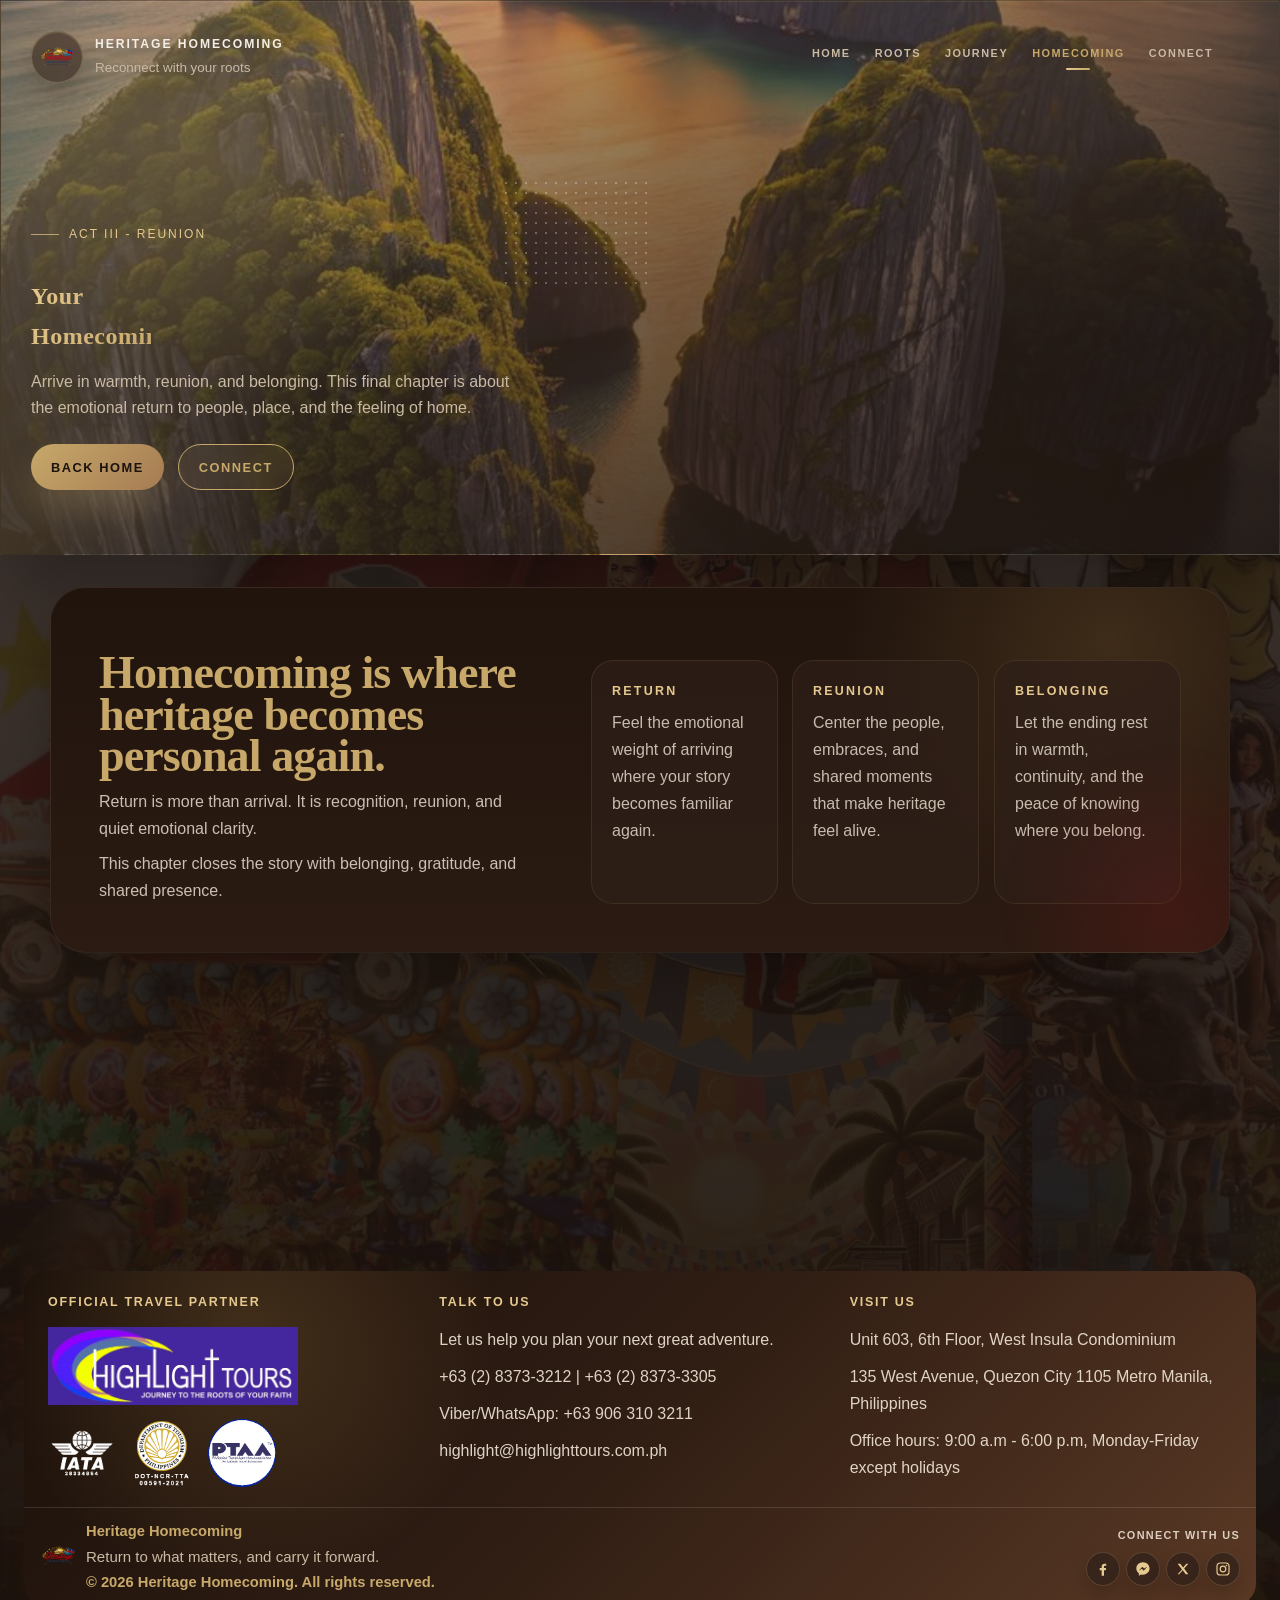
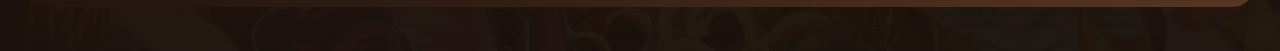
==== commit 2fb6db24: "Security hardening: add .gitignore, sanitize URL navigation, add security meta tags - Add .gitignore" ====
--- a/homecoming.html
+++ b/homecoming.html
@@ -5,6 +5,9 @@
     <meta name="viewport" content="width=device-width, initial-scale=1.0">
     <meta name="description" content="Return to homecoming through reunion, belonging, and shared heritage.">
     <meta name="theme-color" content="#20140d">
+    <meta http-equiv="Content-Security-Policy" content="default-src 'self'; script-src 'self'; style-src 'self' https://fonts.googleapis.com 'unsafe-inline'; font-src https://fonts.gstatic.com; img-src 'self' data:; media-src 'self'; frame-ancestors 'none';">
+    <meta http-equiv="X-Content-Type-Options" content="nosniff">
+    <meta name="referrer" content="strict-origin-when-cross-origin">
     <meta property="og:title" content="Your Homecoming | Heritage Homecoming">
     <meta property="og:description" content="Return through reunion, belonging, and shared heritage in the homecoming chapter of Heritage Homecoming.">
     <meta property="og:image" content="./images/preview.jpg">
